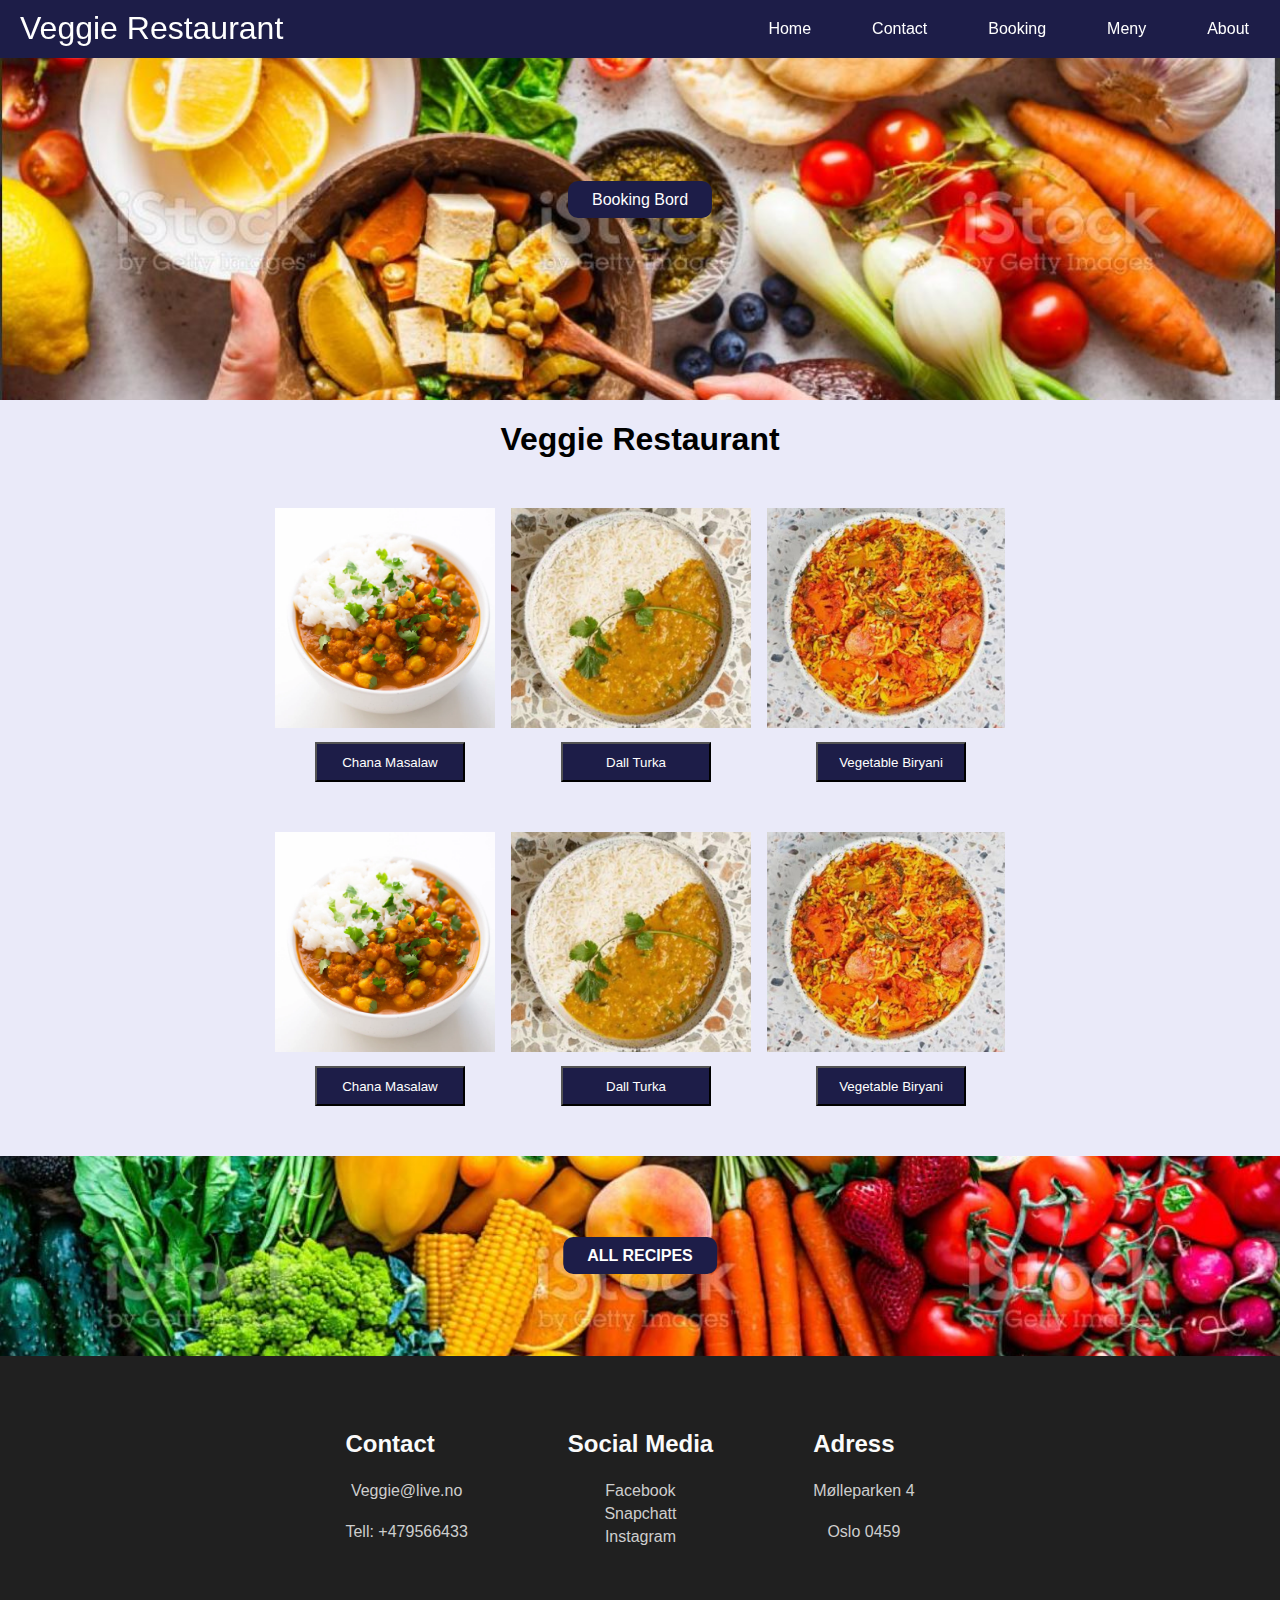
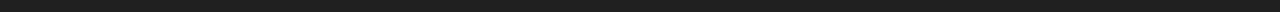
==== index.html @ aea0e05f "wor" ====
<!DOCTYPE html>
<html lang="en">
<head>
    <meta charset="UTF-8">
    <meta http-equiv="X-UA-Compatible" content="IE=edge">
    <meta name="viewport" content="width=device-width, initial-scale=1.0">
    <title>Document</title>
    <link rel="stylesheet" href="style/index.css">
</head>
<body>
    <header class="header">
        <a href="index.html" class="logo">Veggie Restaurant</a>
            <input class="menu-btn" type="checkbox" id="menu-btn"/>
            <label class="menu-icon" for="menu-btn"><span class="nav-icon"></span></label>
            <ul class="menu">
                <li><a href="index.html">Home</a></li>
                <li><a href="contact.html">Contact</a></li>
                <li><a href="booking.html">Booking</a></li>
                <li><a href="food.html">Meny</a></li>
                <li><a href="about.html">About</a></li>
            </ul>
    </header>
    <main>
        <section>
            <div class="main-img">
                <div class="container">
                    <a  class="button" href="./booking.html"> Booking Bord</a>
                </div>
            </div>
        </section>
        <h1>Veggie Restaurant</h1>
        <section class="container-">
            <div class="div-container">
                <a href="./products.html">
                <img class="img" src="./img/chana-masala.webp" alt="chana-masala">
            </a>
                <div class="text">
                 <a href="./buy.html"><button>Chana Masalaw</button>
                </a>
                </div>
            </div>
            <div class="div-container">
                <a href="./products.html">
                <img class="img" src="./img/Dall Turka.JPG" alt="Dall-Turka">
                </a>
                <div class="text"> 
                    <a href="./buy.html"><button>Dall Turka</button>
                    </a>
                </div>
            </div>
            <div class="div-container">
                <img class="img" src="./img/Vegetable Biryani.JPG" alt="Biryani">
                <div class="text">
                    <a href="./products.html"><button>Vegetable Biryani</button></a>
                </div>
        </section>
        <section class="container-">
            <div class="div-container">
                <a href="./products.html">
                <img class="img" src="./img/chana-masala.webp" alt="chana-masala">
            </a>
                <div class="text">
                 <a href="./buy.html"><button>Chana Masalaw</button>
                </a>
                </div>
            </div>
            <div class="div-container">
                <a href="./products.html">
                <img class="img" src="./img/Dall Turka.JPG" alt="Dall-Turka">
                </a>
                <div class="text"> 
                    <a href="./buy.html"><button>Dall Turka</button>
                    </a>
                </div>
            </div>
            <div class="div-container">
                <img class="img" src="./img/Vegetable Biryani.JPG" alt="Biryani">
                <div class="text">
                    <a href="./products.html"><button>Vegetable Biryani</button></a>
                </div>
        </section>
        <section>
            <div class="main-imge">
                <div class="container--">
                    <a  class="buttonn" href="./food.html"> ALL RECIPES</a>
                </div>
            </div>
        </section> 
    </main>
    <footer>
        <div class="footer-container">
          <nav class="footer-navv">
            <ul>
              <h3>Contact</h3>
              <li>Veggie@live.no</li>
              <br>
              <li>Tell: +479566433</li>
            </ul>
          </nav>
          <nav class="footer-navv">
            <ul>
              <h3>Social Media</h3>
              <li>Facebook</li>
              <li>Snapchatt</li>
              <li>Instagram</li>
            </ul>
          </nav>
          <nav class="footer-navv">
            <ul>
              <h3>Adress</h3>
              <li>Mølleparken 4</li>
              <br>
              <li>Oslo 0459 </li>
            </ul>
          </nav>
        </div>
    </footer>
</body>
</html>
---- style/index.css ----
body{
  margin: 0;
  font-family: Arial, Helvetica, sans-serif;
  background-color: #EAEAF9;
}
a{
  color: #fff;
}
.header{
  background-color: #1D1D48;
  box-shadow: 1px 1px 4px 0 rgba(0,0,0,-1);
  position: fixed;
  width: 100%;
  z-index: 3;
}

.header ul{
  margin: 0;
  padding: 0;
  list-style: none;
  overflow: hidden;
  background-color: #1D1D48;
}
.header ul a{
  display: block;
  padding: 20px;
  border-right: 1px solid #1D1D48;
  text-decoration: none;
}

.header ul a:hover{
  background-color: black;
}
.header .logo {
  float: left;
  display: block;
  font-size: 2em;
  padding: 10px 20px;
  text-decoration: none;
}

.header .menu{
  clear: both;
  max-height: 0;
  transition: max-height .2s ease-out;
}
.header .menu-icon{
  padding: 28px 20px;
  position: relative;  
  float: right;
  cursor: pointer;
}
.header .menu-icon .nav-icon{
  background: #fff;
  display: block;
  height: 2px;
  width: 18px;
  position: relative;
  transition:background .2s ease-out;
}

.header .menu-icon .nav-icon:before{
  background: #fff;
  content: "";
  display: block;
  height: 100%;
  width: 100%;
  position: absolute;
  transition:all .2s ease-out;
  top: 5px;
}
.header .menu-icon .nav-icon:after{
  background: #fff;
  content: "";
  display: block;
  height: 100%;
  width: 100%;
  position: absolute;
  transition:all .2s ease-out;
  top: -5px;
}

.header .menu-btn {
  display: none;
}
.header .menu-btn:checked ~ .menu{
  max-height: 240px;
}

.header .menu-btn:checked ~ .menu-icon .nav-icon{
  background:transparent ;
}
.header .menu-btn:checked ~ .menu-icon .nav-icon:before{
  transform: rotate(-45deg);
  top: 0;
}
.header .menu-btn:checked ~ .menu-icon .nav-icon:after{
  transform: rotate(45deg);
  top: 0;
}

/* hero banna*/





@media  (min-width:48em){
  .header li{
    float: left;
  }
  .header li a{
    padding: 20px 30px;
  }
  .header .menu{
    clear: none;
    float: right;
    max-height: none;
  }
  .header .menu-icon{
    display: none;
  }
}



.main-img{
  position: relative;
  background: url(/img/hero\ banner.JPG) no-repeat center;
  background-size: cover;
  height: 400px;
  overflow: hidden;
}

.container{
  position: absolute;
  top: 50%;
  left: 50%;
  transform: translate(-50%, -50%);
  text-align: center;
  color: #1D1D48;
}


.button{
  color: #ffffff;
  padding: 10px 24px;
  margin: auto;
  background: #1D1D48;
  text-decoration: none;
  border-radius: 10px;
  transition: .4s;
}
.button:hover{
  opacity: .4;
}
 
/*footer*/

.footer-container {
  height: auto;
  background-color: rgb(32, 32, 32);
  display: flex;
  justify-content: center;
}

.footer-navv {
  margin: 50px 60px 50px 0px;
}
h3 {
  font-family: "League Spartan", sans-serif;
  font-size: 24px;
  color: rgb(250, 250, 250);
}

.footer-navv li {
  color: rgb(206, 206, 206);
  text-decoration: none;
  list-style: none;
  font-family: "League Spartan", sans-serif;
  font-size: 16px;
  margin-bottom: 5px;
  text-align: center;
}

@media screen and (max-width: 768px) {
  .footer-nav:nth-child(1) {
    display: none;
  }
}
@media screen and (max-width: 460px) {
  .footer-container {
    flex-direction: column;
    align-items: center;
  }
}

/* main section*/

.container- {
  display: flex;
  justify-content: center;
  gap: 16px;
  margin: 50px 100px;
}

.div-container- {
  margin: 5px;
  width: 100%;
}

.img {
  width: 100%; 
  height: 220px;
  object-fit: cover;
}

.text {
  margin-left: 10px;
  text-align: center;
}

button {
  margin-top: 10px;
  width: 150px;
  height: 40px;
  background-color: #1D1D48;
  color: #fff;
}

h1 {
  text-align: center;
  text-decoration: none;
  font-weight: bold;
}


@media screen and (max-width: 768px) {
  .container- {
    flex-direction: column;
    margin: 10px;
    text-align: center;
  }
}

.container--{
  position: absolute;
  top: 50%;
  left: 50%;
  transform: translate(-50%, -50%);
  text-align: center;
  color: #1D1D48;
}


.buttonn{
  color: #ffffff;
  padding: 10px 24px;
  margin: auto;
  background: #1D1D48;
  text-decoration: none;
  border-radius: 10px;
  transition: .4s;
  font-weight: bold;
}
.buttonn:hover{
  opacity: .4;
}
 
.main-imge{
  position: relative;
  background: url(/img/backgrunn-bunn.JPG) no-repeat center;
  background-size: cover;
  height: 200px;
  overflow: hidden;
}
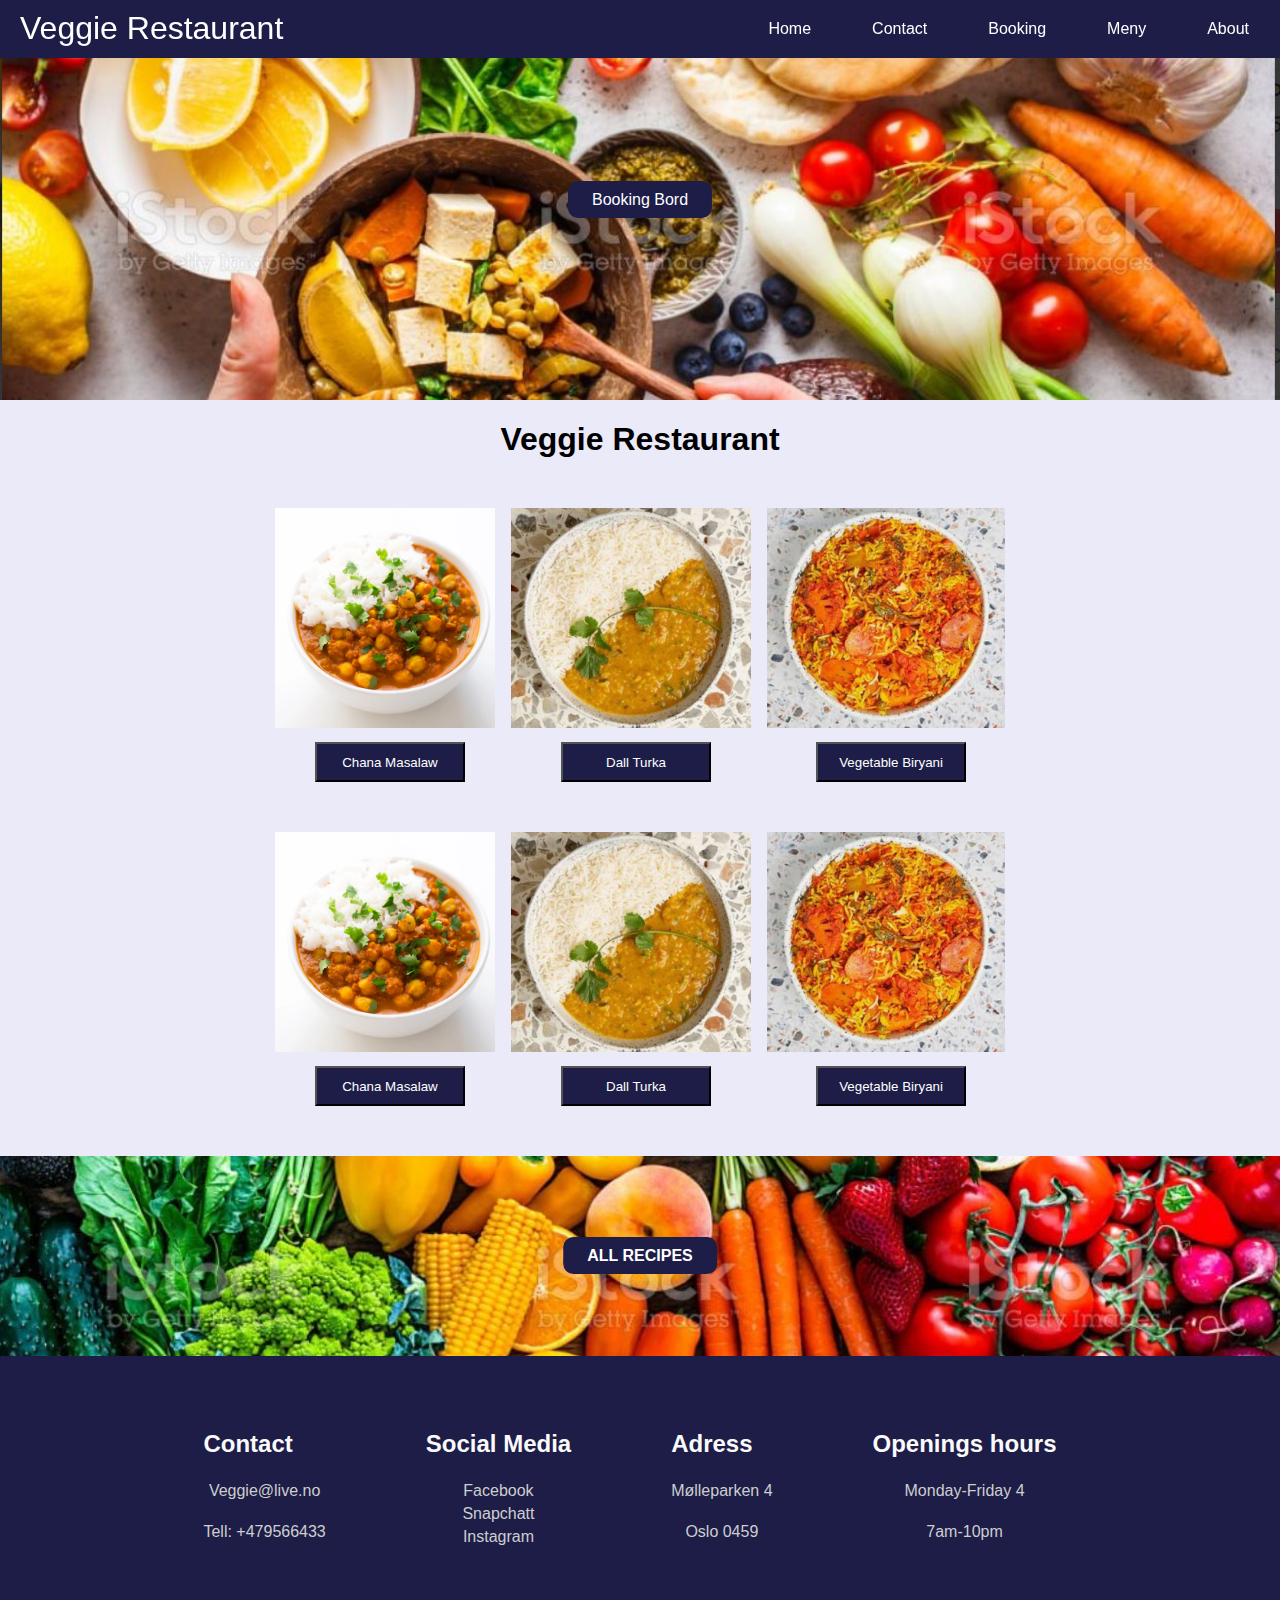
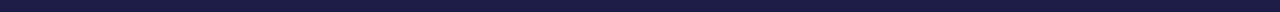
==== commit 84efee9f: "working" ====
--- a/index.html
+++ b/index.html
@@ -33,9 +33,9 @@
             <div class="div-container">
                 <a href="./products.html">
                 <img class="img" src="./img/chana-masala.webp" alt="chana-masala">
-            </a>
+                 </a>
                 <div class="text">
-                 <a href="./buy.html"><button>Chana Masalaw</button>
+                 <a href="./products.html"><button>Chana Masalaw</button>
                 </a>
                 </div>
             </div>
@@ -44,12 +44,14 @@
                 <img class="img" src="./img/Dall Turka.JPG" alt="Dall-Turka">
                 </a>
                 <div class="text"> 
-                    <a href="./buy.html"><button>Dall Turka</button>
+                    <a href="./products.html"><button>Dall Turka</button>
                     </a>
                 </div>
             </div>
             <div class="div-container">
+                <a href="./products.html">
                 <img class="img" src="./img/Vegetable Biryani.JPG" alt="Biryani">
+                </a>
                 <div class="text">
                     <a href="./products.html"><button>Vegetable Biryani</button></a>
                 </div>
@@ -58,9 +60,9 @@
             <div class="div-container">
                 <a href="./products.html">
                 <img class="img" src="./img/chana-masala.webp" alt="chana-masala">
-            </a>
+                 </a>
                 <div class="text">
-                 <a href="./buy.html"><button>Chana Masalaw</button>
+                 <a href="./products.html"><button>Chana Masalaw</button>
                 </a>
                 </div>
             </div>
@@ -69,12 +71,14 @@
                 <img class="img" src="./img/Dall Turka.JPG" alt="Dall-Turka">
                 </a>
                 <div class="text"> 
-                    <a href="./buy.html"><button>Dall Turka</button>
+                    <a href="./products.html"><button>Dall Turka</button>
                     </a>
                 </div>
             </div>
             <div class="div-container">
+                <a href="./products.html">
                 <img class="img" src="./img/Vegetable Biryani.JPG" alt="Biryani">
+                </a>
                 <div class="text">
                     <a href="./products.html"><button>Vegetable Biryani</button></a>
                 </div>
@@ -113,6 +117,14 @@
               <li>Oslo 0459 </li>
             </ul>
           </nav>
+          <nav class="footer-navv">
+            <ul>
+              <h3>Openings hours</h3>
+              <li>Monday-Friday 4</li>
+              <br>
+              <li>7am-10pm </li>
+            </ul>
+          </nav>
         </div>
     </footer>
 </body>
--- a/style/index.css
+++ b/style/index.css
@@ -159,7 +159,7 @@
 
 .footer-container {
   height: auto;
-  background-color: rgb(32, 32, 32);
+  background-color: #1D1D48;
   display: flex;
   justify-content: center;
 }
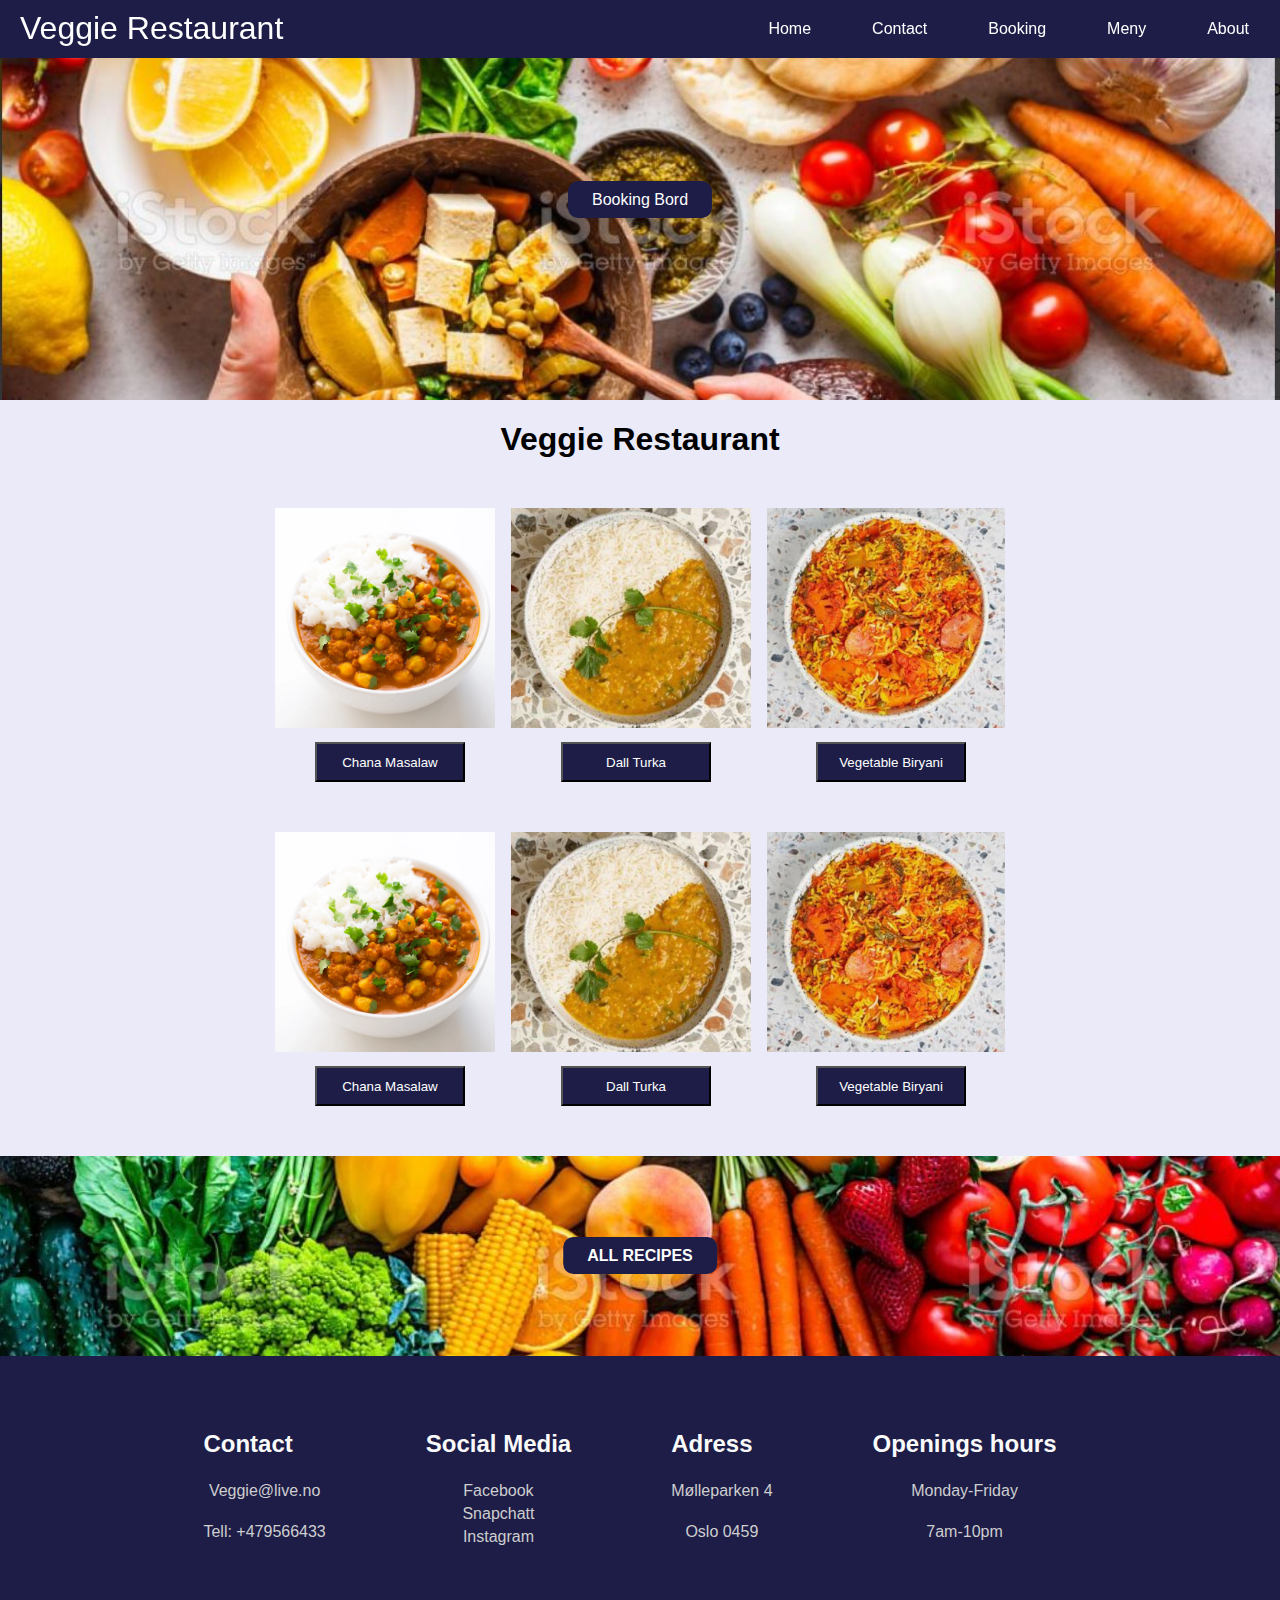
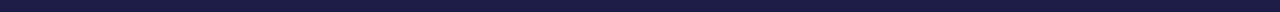
==== commit 632351e6: "working onm" ====
--- a/index.html
+++ b/index.html
@@ -6,6 +6,7 @@
     <meta name="viewport" content="width=device-width, initial-scale=1.0">
     <title>Document</title>
     <link rel="stylesheet" href="style/index.css">
+    <script src="/script/index.js" defer></script>
 </head>
 <body>
     <header class="header">
@@ -120,7 +121,7 @@
           <nav class="footer-navv">
             <ul>
               <h3>Openings hours</h3>
-              <li>Monday-Friday 4</li>
+              <li>Monday-Friday</li>
               <br>
               <li>7am-10pm </li>
             </ul>
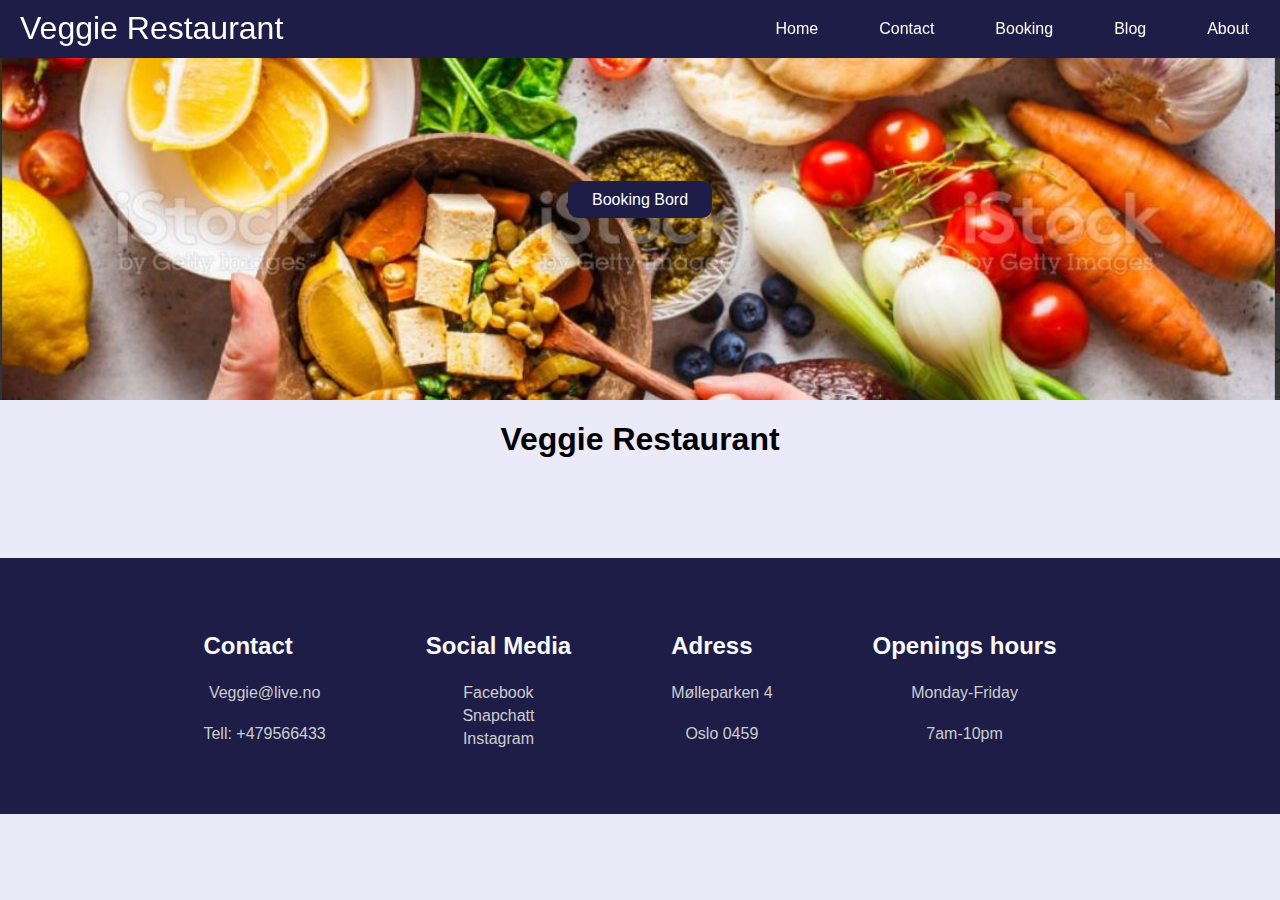
==== commit ba25646d: "w" ====
--- a/index.html
+++ b/index.html
@@ -17,7 +17,7 @@
                 <li><a href="index.html">Home</a></li>
                 <li><a href="contact.html">Contact</a></li>
                 <li><a href="booking.html">Booking</a></li>
-                <li><a href="food.html">Meny</a></li>
+                <li><a href="food.html">Blog</a></li>
                 <li><a href="about.html">About</a></li>
             </ul>
     </header>
@@ -30,17 +30,13 @@
             </div>
         </section>
         <h1>Veggie Restaurant</h1>
-        <section class="container-">
-            <div class="div-container">
-                <a href="./products.html">
-                <img class="img" src="./img/chana-masala.webp" alt="chana-masala">
-                 </a>
-                <div class="text">
-                 <a href="./products.html"><button>Chana Masalaw</button>
-                </a>
-                </div>
-            </div>
-            <div class="div-container">
+        <div class="container-">
+
+        </div>
+            
+
+            
+           <!-- <div class="div-container">
                 <a href="./products.html">
                 <img class="img" src="./img/Dall Turka.JPG" alt="Dall-Turka">
                 </a>
@@ -89,7 +85,7 @@
                 <div class="container--">
                     <a  class="buttonn" href="./food.html"> ALL RECIPES</a>
                 </div>
-            </div>
+            </div>-->
         </section> 
     </main>
     <footer>
--- a/style/index.css
+++ b/style/index.css
@@ -100,9 +100,6 @@
 }
 
 /* hero banna*/
-
-
-
 
 
 @media  (min-width:48em){
@@ -132,6 +129,7 @@
   overflow: hidden;
 }
 
+
 .container{
   position: absolute;
   top: 50%;
@@ -208,6 +206,8 @@
   margin: 5px;
   width: 100%;
 }
+
+
 
 .img {
   width: 100%; 
@@ -275,5 +275,12 @@
   overflow: hidden;
 }
 
+.container-{
+  display: flex;
+  flex-wrap: wrap;
+ 
+}
+
+
 
     
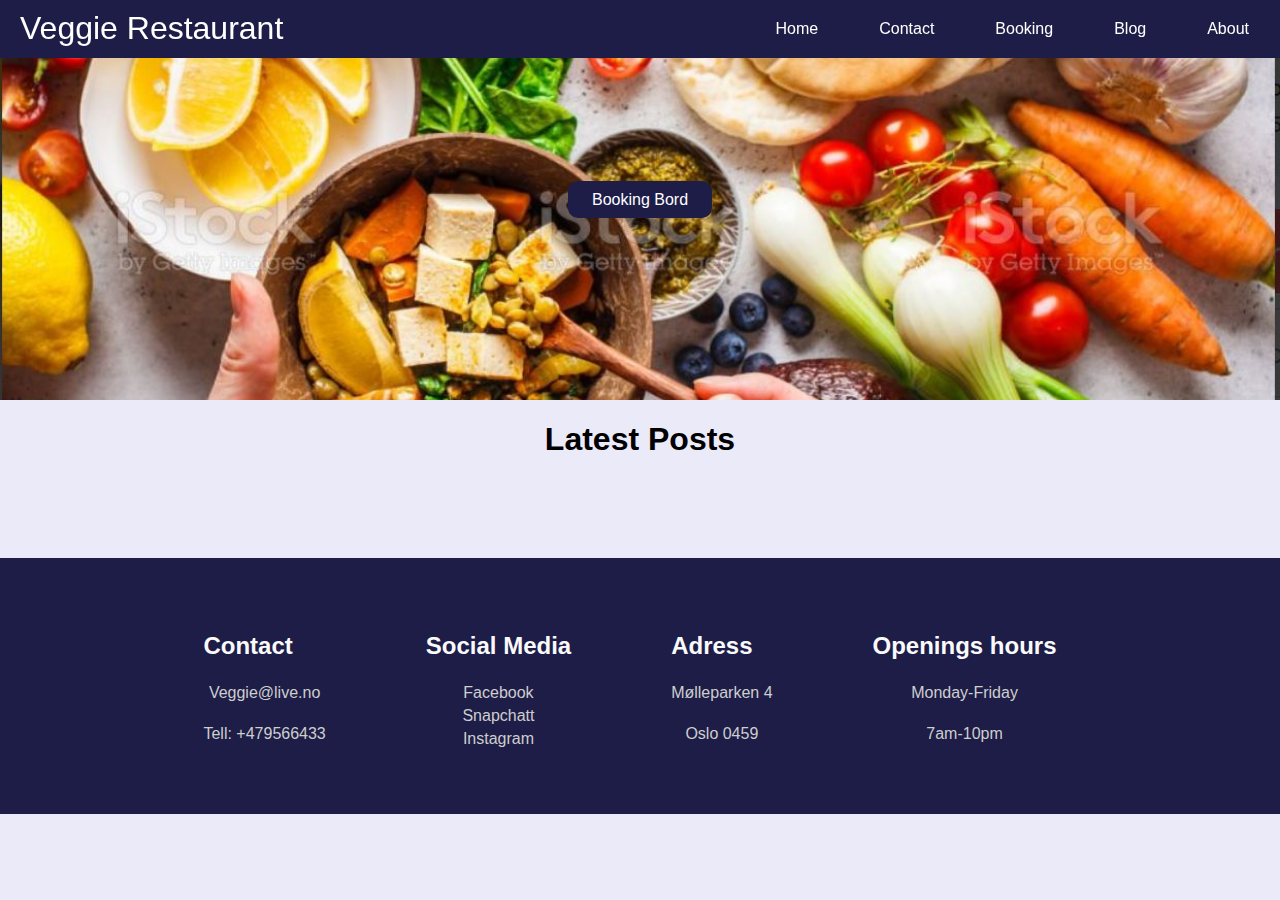
==== commit 5b19c1d8: "w" ====
--- a/index.html
+++ b/index.html
@@ -29,7 +29,7 @@
                 </div>
             </div>
         </section>
-        <h1>Veggie Restaurant</h1>
+        <h1>Latest Posts</h1>
         <div class="container-">
 
         </div>
--- a/style/index.css
+++ b/style/index.css
@@ -186,7 +186,7 @@
     display: none;
   }
 }
-@media screen and (max-width: 460px) {
+@media screen and (max-width: 580px) {
   .footer-container {
     flex-direction: column;
     align-items: center;
@@ -278,7 +278,7 @@
 .container-{
   display: flex;
   flex-wrap: wrap;
- 
+ justify-content: space-between;
 }
 
 
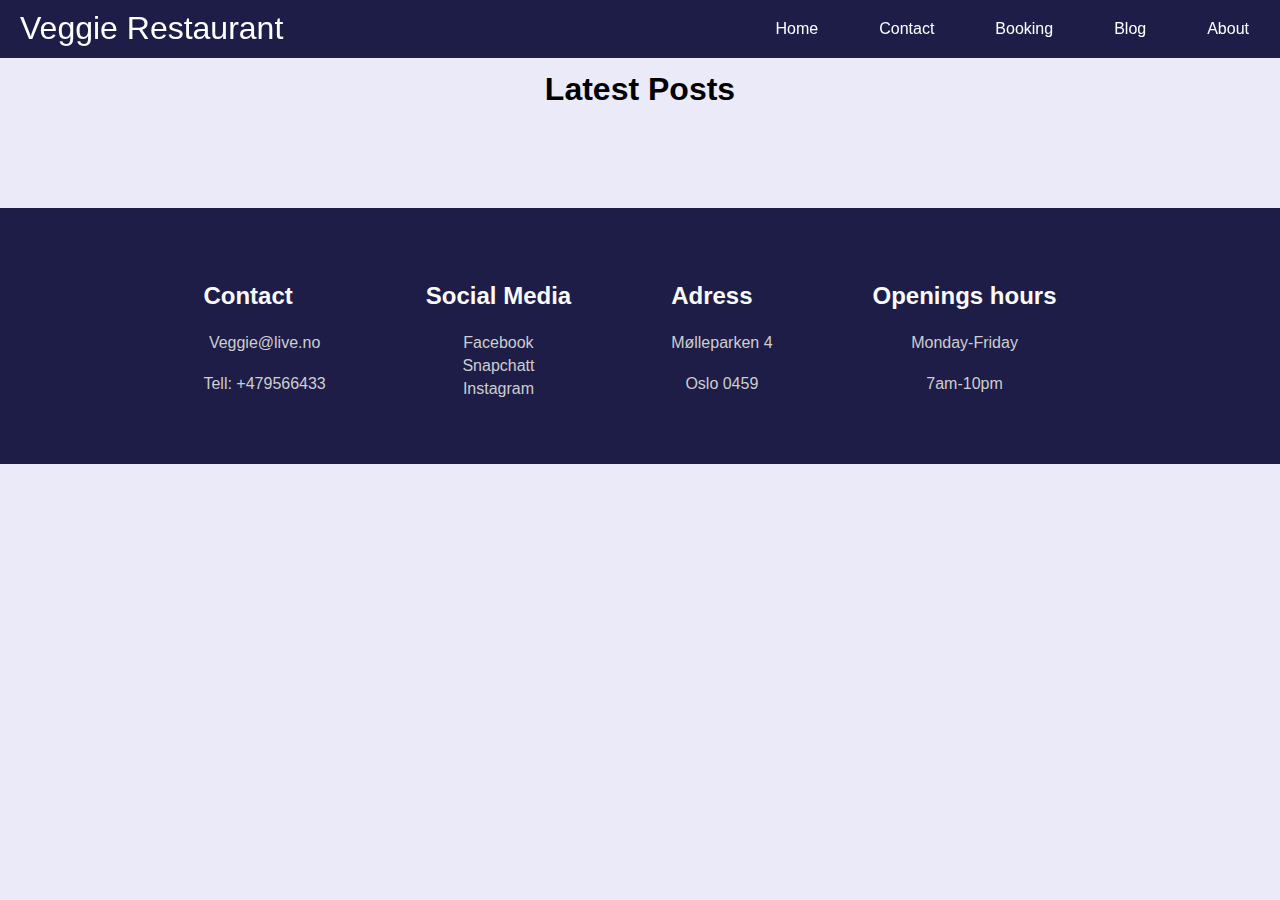
==== commit b2b36ed0: "working" ====
--- a/index.html
+++ b/index.html
@@ -33,9 +33,6 @@
         <div class="container-">
 
         </div>
-            
-
-            
            <!-- <div class="div-container">
                 <a href="./products.html">
                 <img class="img" src="./img/Dall Turka.JPG" alt="Dall-Turka">
--- a/style/index.css
+++ b/style/index.css
@@ -186,7 +186,7 @@
     display: none;
   }
 }
-@media screen and (max-width: 580px) {
+@media screen and (max-width: 672px) {
   .footer-container {
     flex-direction: column;
     align-items: center;
@@ -201,13 +201,6 @@
   gap: 16px;
   margin: 50px 100px;
 }
-
-.div-container- {
-  margin: 5px;
-  width: 100%;
-}
-
-
 
 .img {
   width: 100%; 
@@ -216,6 +209,7 @@
 }
 
 .text {
+  
   margin-left: 10px;
   text-align: center;
 }
@@ -251,7 +245,6 @@
   text-align: center;
   color: #1D1D48;
 }
-
 
 .buttonn{
   color: #ffffff;
@@ -278,9 +271,19 @@
 .container-{
   display: flex;
   flex-wrap: wrap;
- justify-content: space-between;
-}
+  
+}
+
+.main-img{
+  width: 100%;
+  height: 50px;
+}
+
 
 
 
     
+.headline .text-container{
+  display: flex;
+  flex-wrap: wrap;
+}